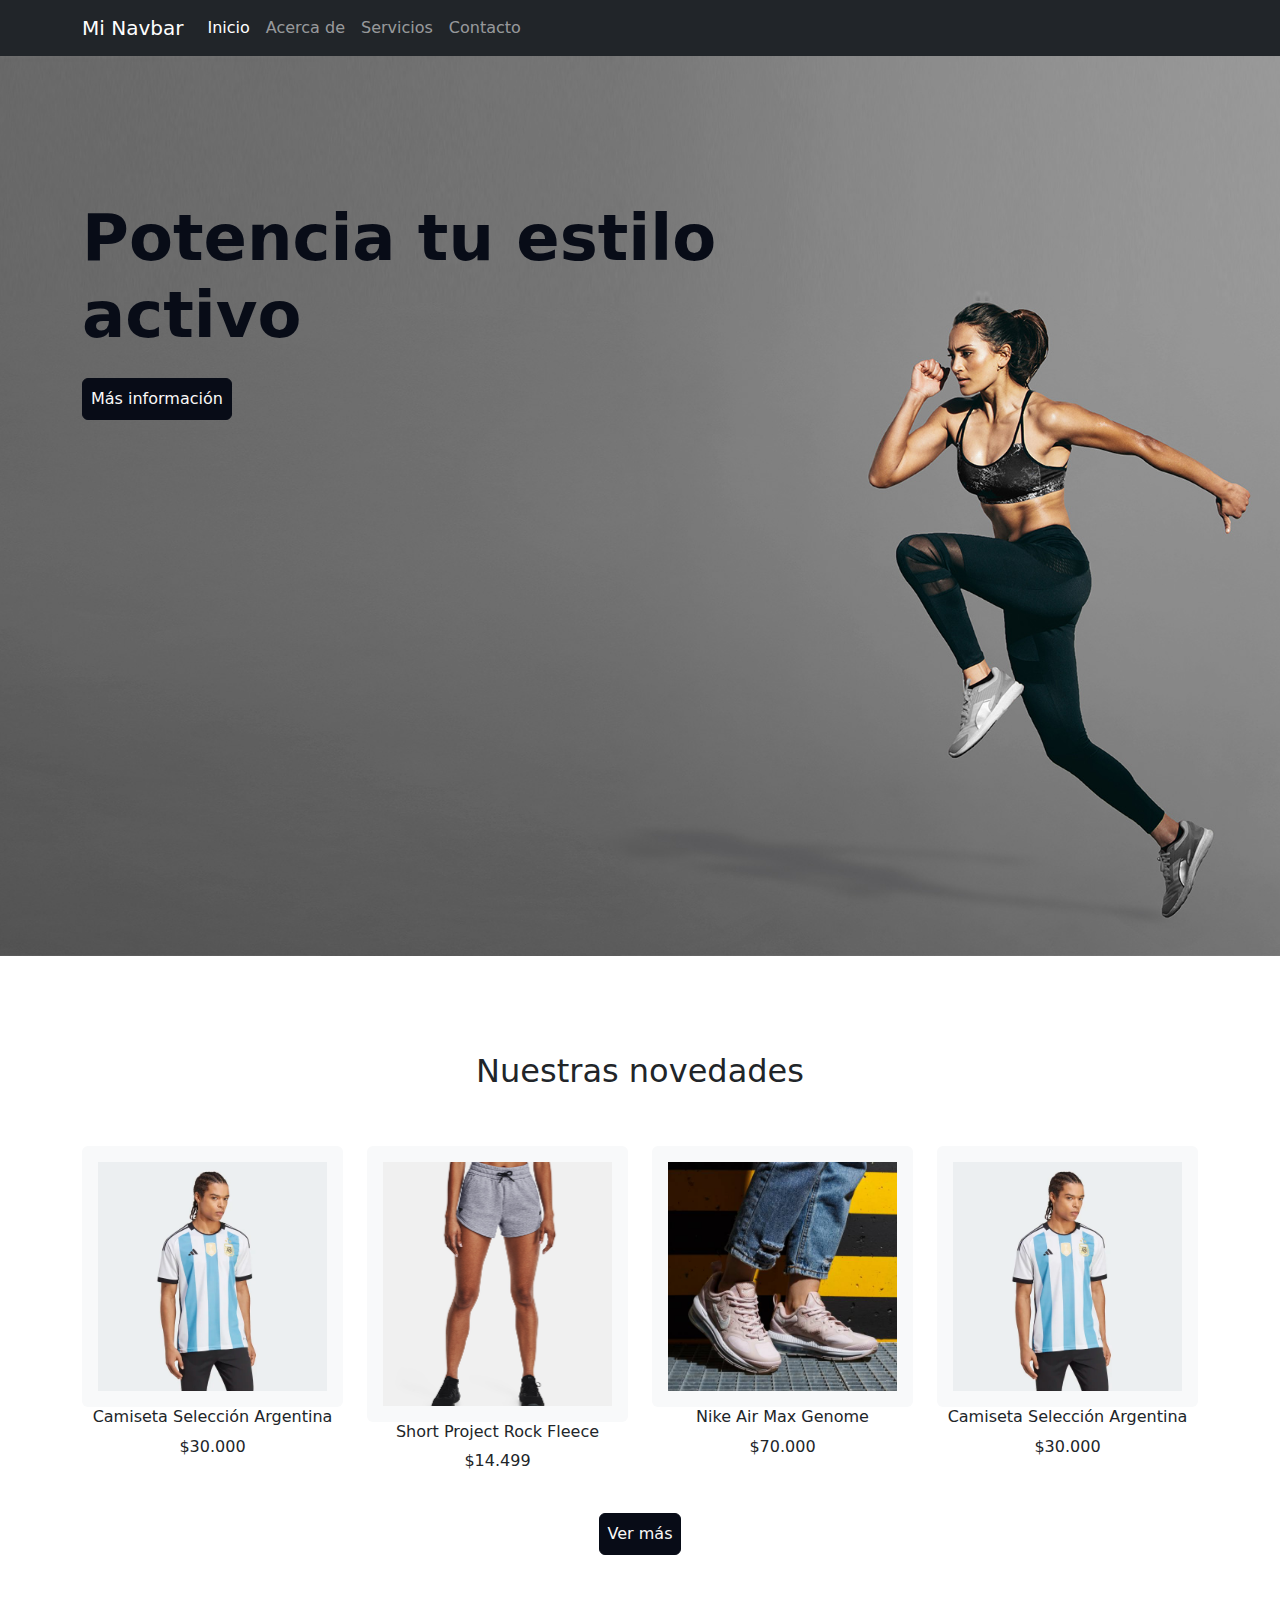
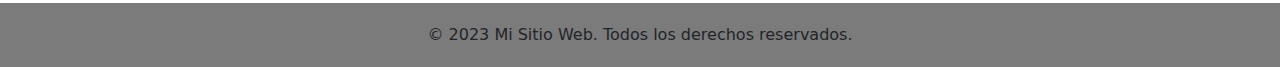
==== principal.html @ 374b5fac "agregue maquetado de pagina principal" ====
<!DOCTYPE html>
<html lang="es">
<head>
    <meta charset="UTF-8">
    <meta http-equiv="X-UA-Compatible" content="IE=edge">
    <meta name="viewport" content="width=device-width, initial-scale=1.0">
    <title>Document</title>
<!--Enlace css personalizado-->
    <link rel="stylesheet" href="css/principal.css">
<!-- Enlace a Bootstrap v5.3.0 CSS -->
    <link rel="stylesheet" href="https://cdn.jsdelivr.net/npm/bootstrap@5.3.0/dist/css/bootstrap.min.css">
   
</head>
<body>
    <!---Inicio nav-->
    <nav class="navbar navbar-expand-lg navbar-dark bg-dark">
        <div class="container">
          <a class="navbar-brand" href="#">Mi Navbar</a>
          <button class="navbar-toggler" type="button" data-bs-toggle="collapse" data-bs-target="#navbarNav"
            aria-controls="navbarNav" aria-expanded="false" aria-label="Toggle navigation">
            <span class="navbar-toggler-icon"></span>
          </button>
          <div class="collapse navbar-collapse" id="navbarNav">
            <ul class="navbar-nav">
              <li class="nav-item">
                <a class="nav-link active" aria-current="page" href="#">Inicio</a>
              </li>
              <li class="nav-item">
                <a class="nav-link" href="#">Acerca de</a>
              </li>
              <li class="nav-item">
                <a class="nav-link" href="#">Servicios</a>
              </li>
              <li class="nav-item">
                <a class="nav-link" href="#">Contacto</a>
              </li>
            </ul>
          </div>
        </div>
      </nav>
      <!---Fin nav-->

   <section class="main">
    <div class="container py-5">
        <div class="row py-4">
            <div class="col-lg-7 pt-5">
              <h1 class="pt-4">Potencia tu estilo activo</h1>
              <a class="btn btn-secondary p-2 mt-3" href="#" role="button">Más información</a>
             <!-- <div class="btn1 text-center p-2 mt-3">Más información</div>-->
            </div>
        </div>
    </div>
   </section>
   <section class="product">
    <div class="container py-5">
      <div class="row py-5">
        <div class="col-lg-5 m-auto text-center">
          <h2>Nuestras novedades</h2>
        </div>
      </div>
      <div class="row">
        <div class="col-lg-3 text-center mb-2">
          <div class="card border-0 bg-light">
            <div class="card-body">
              <img src="assets/images/arg.jpg"  class="img-fluid object-fit-cover h-100 w-100" alt="camiseta argentina">
            </div>
          </div>
          <h6>Camiseta Selección Argentina</h6>
          <p>$30.000</p>
        </div>
        <div class="col-lg-3 text-center mb-2">
          <div class="card border-0 bg-light">
            <div class="card-body">
              <img src="assets/images/img-short.jpeg"  class="img-fluid object-fit-cover h-100 w-100" alt="camiseta argentina">
            </div>
          </div>
          <h6>Short Project Rock Fleece</h6>
          <p>$14.499</p>
        </div>
        <div class="col-lg-3 text-center mb-2">
          <div class="card border-0 bg-light">
            <div class="card-body">
              <img src="assets/images/1619543791_f0a826f5a04eaf540582ed24f2cfe062.jpg"  class="img-fluid object-fit-cover h-100 w-100" alt="camiseta argentina">
            </div>
          </div>
          <h6>Nike Air Max Genome</h6>
          <p>$70.000</p>
        </div>
        <div class="col-lg-3 text-center mb-2">
          <div class="card border-0 bg-light">
            <div class="card-body">
              <img src="assets/images/arg.jpg"  class="img-fluid" alt="camiseta argentina">
            </div>
          </div>
          <h6>Camiseta Selección Argentina</h6>
          <p>$30.000</p>
        </div>
      </div>
      <div class="row">
       <div class="col-lg-6 text-center m-auto">
        <a class="btn btn-secondary p-2 mt-3" href="#" role="button">Ver más</a>
       </div>
      </div>
    </div>
   </section>
   <footer class="footer">
    <div class="container">
      <p>© 2023 Mi Sitio Web. Todos los derechos reservados.</p>
    </div>
  </footer>
</body>
<script defer src="https://cdn.jsdelivr.net/npm/bootstrap@5.3.0/dist/js/bootstrap.bundle.min.js"></script> 
<script defer src="main.js"></script>
</html>
---- css/principal.css ----
:root{
    --color-primario--: #FAF9F7;
    --color-secundario: #080C17 ;
    --color-accesorio-1:#F1F1EF ;
    --color-accesorio-2:#DADAD8 ;
}

body{
    font-family: Arial, sans-serif;
    margin: 0;
    padding: 0;
    box-sizing: border-box;
    background: var(--color-primario--);
}

/*nav*/

/*fin nav*/

/*main*/
.main {
    background: url(../assets/images/5635383-fitness-wallpapers.jpg)no-repeat;
    background-size: cover;
    height: 100vh;
    background-position: 50% 100% ;
    width: 100%;
}

.main h1{
    font-size: 4rem;
    font-weight: 700;
    color:var(--color-secundario);
}
.btn-secondary  {
    --bs-btn-color: #FAF9F7 !important; 
    --bs-btn-bg: #080C17 !important; 
    --bs-btn-border-color: #080C17 !important;
    --bs-btn-hover-color: #FAF9F7 !important;
    --bs-btn-hover-bg: #080C17 !important;
    --bs-btn-hover-border-color: #080C17 !important;
    --bs-btn-focus-shadow-rgb: 130,138,145;
    --bs-btn-active-color: #FAF9F7 !important;
    --bs-btn-active-bg: #080C17 !important;
    --bs-btn-active-border-color: #080C17 !important;
    --bs-btn-active-shadow: inset 0 3px 5px rgba(0, 0, 0, 0.125);
    --bs-btn-disabled-color: #FAF9F7 !important;
    --bs-btn-disabled-bg: #080C17 !important;
    --bs-btn-disabled-border-color: #080C17 !important;
}

@media screen and (max-width: 600px){
    .main {
        height: 100%;
        background-position: 80%;
    }
    .main h1 {
        font-size:2rem;
        margin-right: 9rem;
    }
}

h2 {
    color: var(--color-secundario) ;
    font-weight: 700;
}

.card:hover{
    box-shadow: -3px -2px 26px -6px rgba(0,0,0,0.75);
    -webkit-box-shadow: -3px -2px 26px -6px rgba(0,0,0,0.75);
    -moz-box-shadow: -3px -2px 26px -6px rgba(0,0,0,0.75);
    transition: 0.5s;
}

/*.btn1 {
    height: 45px;
    width: 35%;
    border: none;
    outline: none;
    background-color: var(--color-secundario);
    color: var(--color-primario--);
    font-weight: 700;
    border-radius: 60px;
    
}



/*fin main*/

/*footer*/
.footer {
	background-color: #7c7b7b;
	padding: 20px 0;
	text-align: center;
}

.footer p {
	margin-bottom: 0;
}
/*fin footer*/
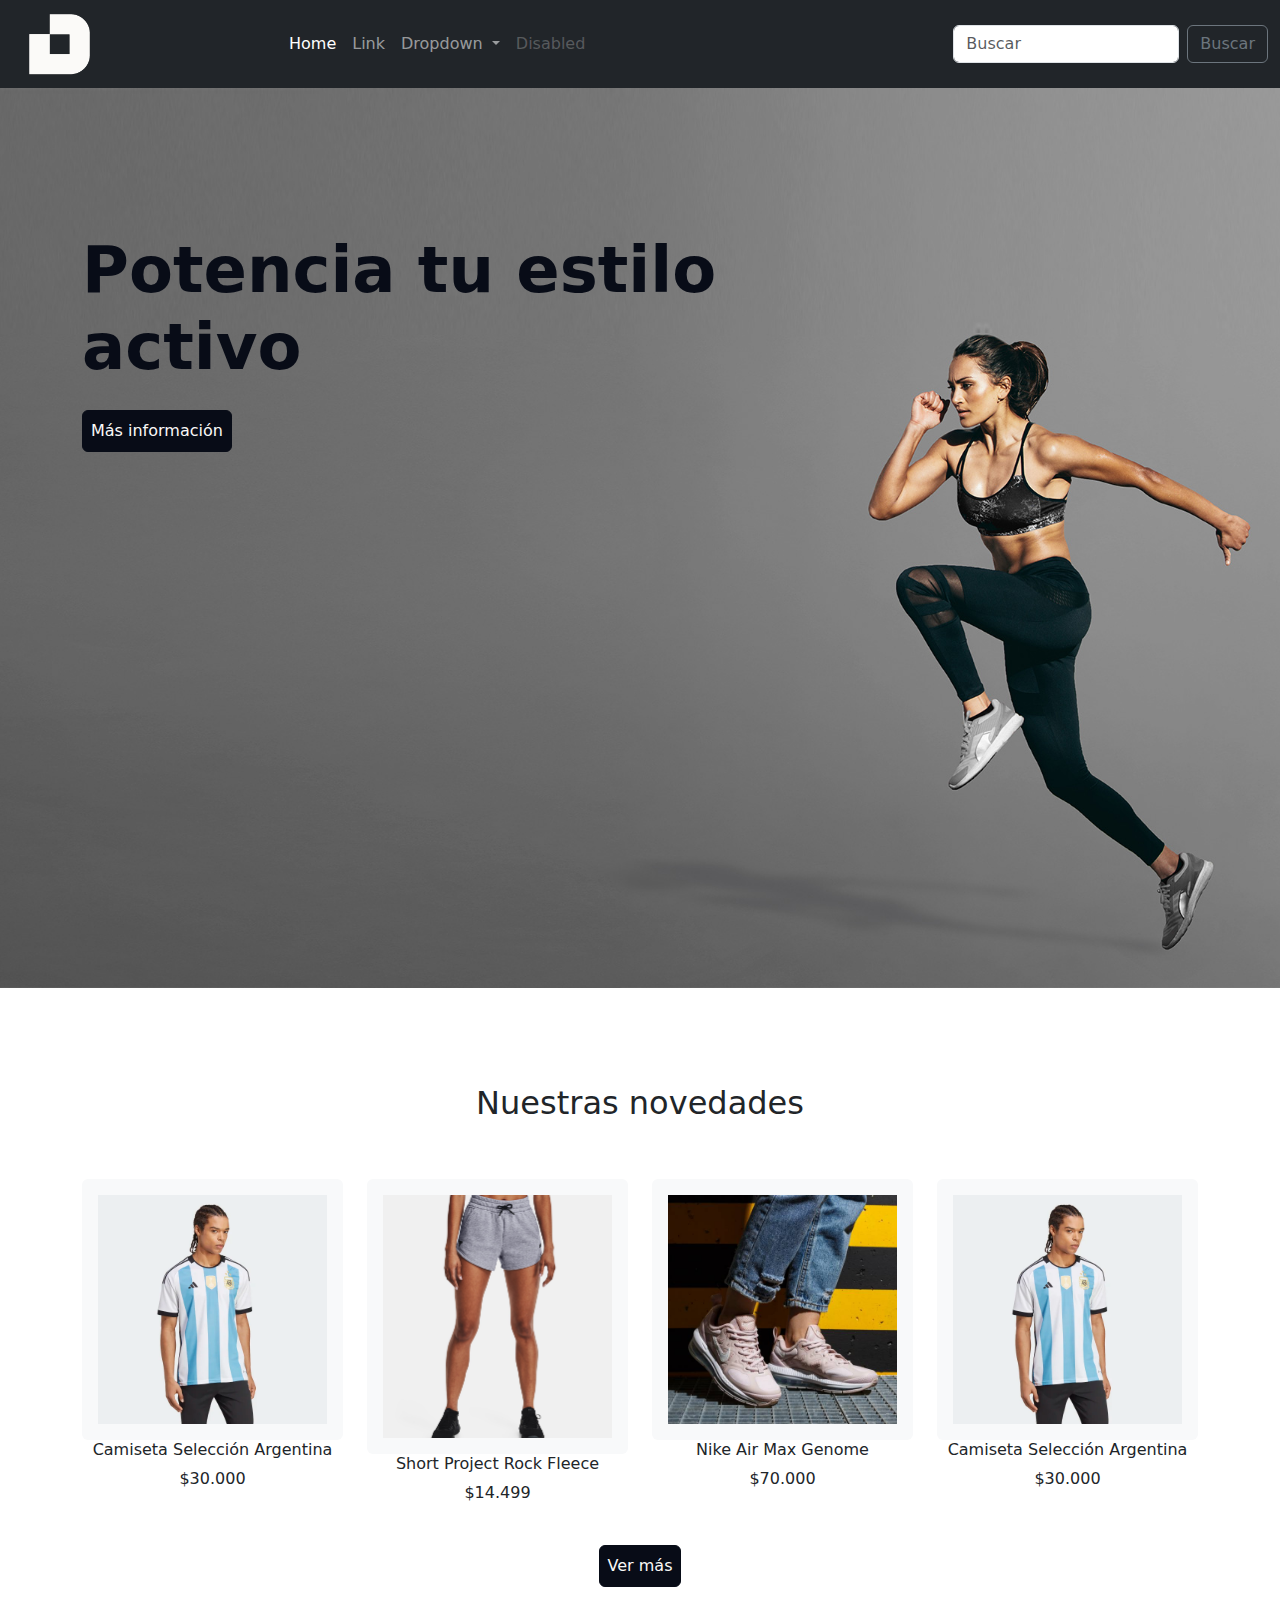
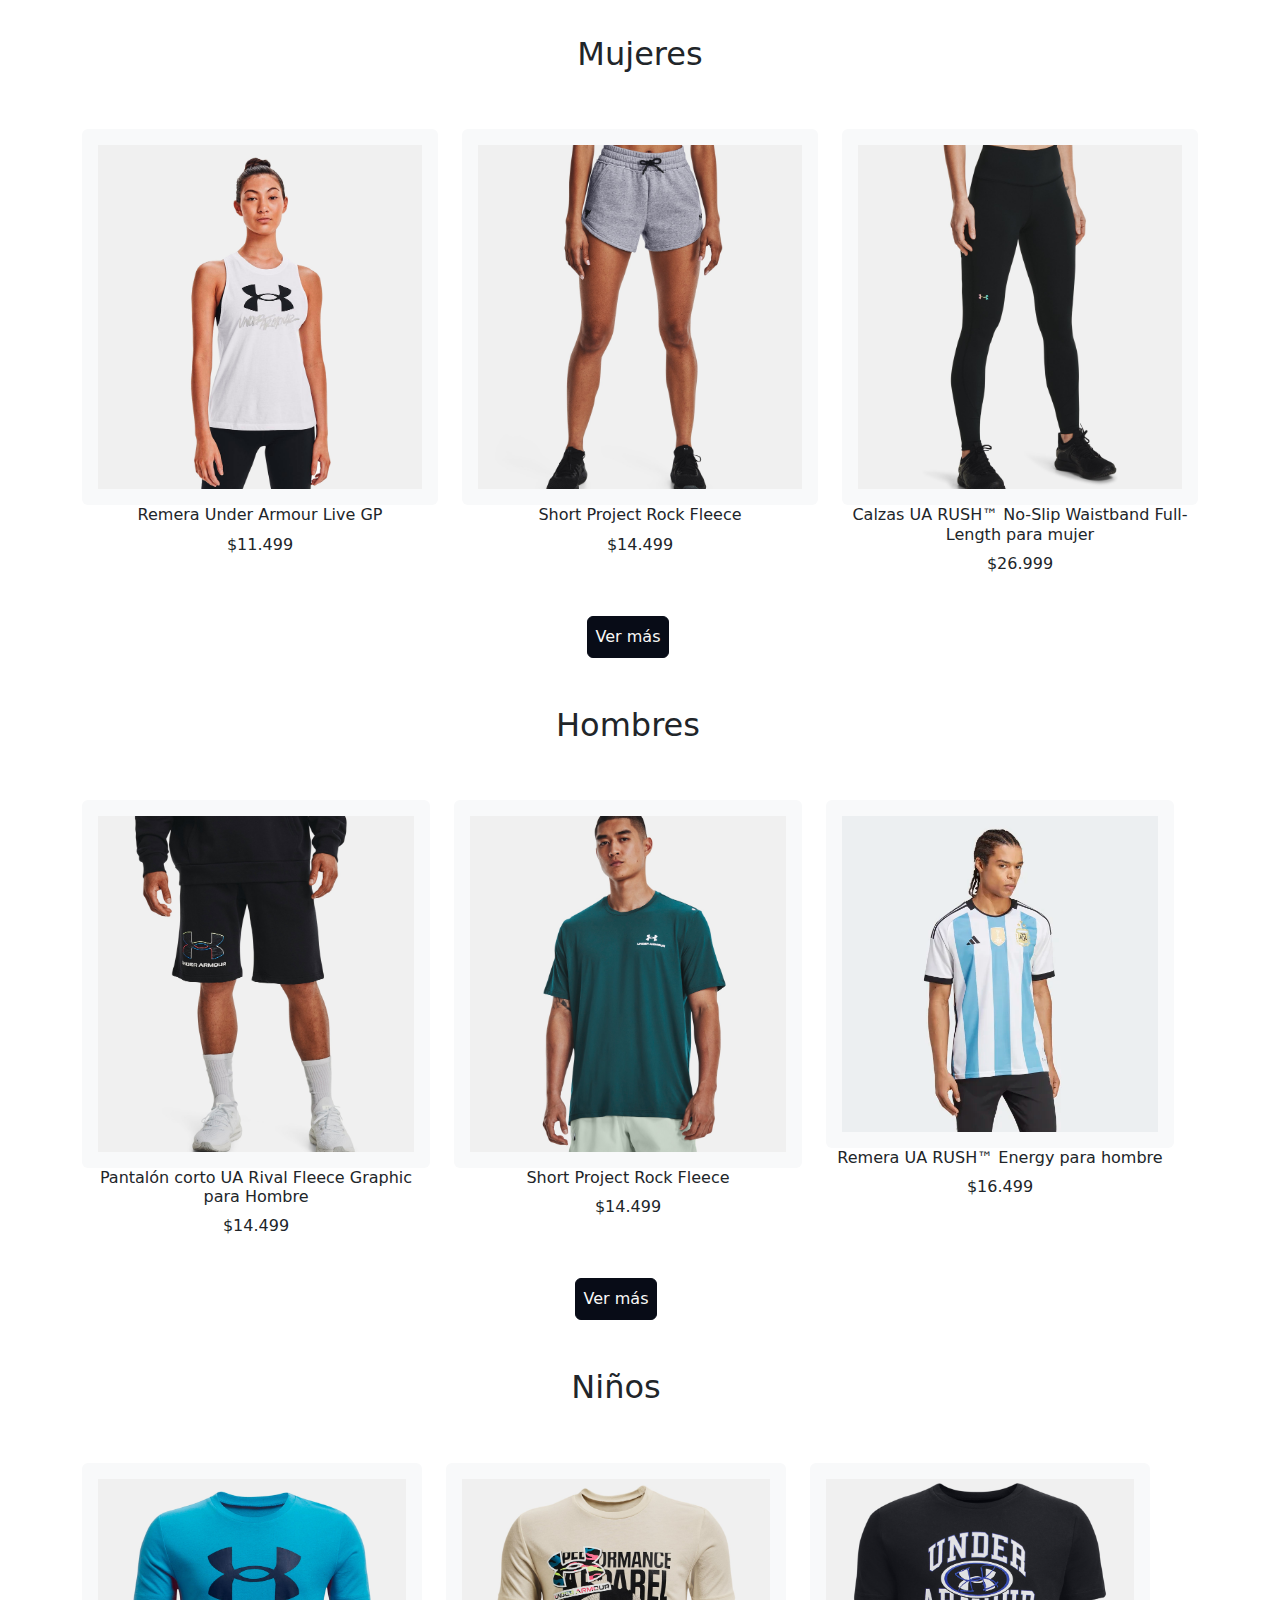
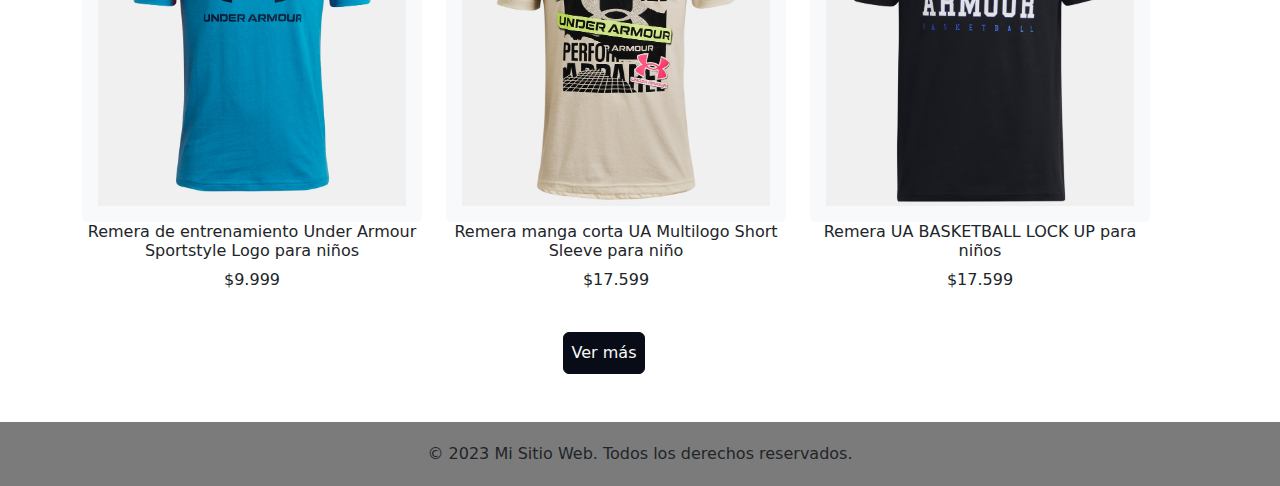
==== commit 17794722: "se edito el maquetado cambiandose el nav y agregando 3 categorias" ====
--- a/principal.html
+++ b/principal.html
@@ -14,30 +14,41 @@
 <body>
     <!---Inicio nav-->
     <nav class="navbar navbar-expand-lg navbar-dark bg-dark">
-        <div class="container">
-          <a class="navbar-brand" href="#">Mi Navbar</a>
-          <button class="navbar-toggler" type="button" data-bs-toggle="collapse" data-bs-target="#navbarNav"
-            aria-controls="navbarNav" aria-expanded="false" aria-label="Toggle navigation">
-            <span class="navbar-toggler-icon"></span>
-          </button>
-          <div class="collapse navbar-collapse" id="navbarNav">
-            <ul class="navbar-nav">
-              <li class="nav-item">
-                <a class="nav-link active" aria-current="page" href="#">Inicio</a>
-              </li>
-              <li class="nav-item">
-                <a class="nav-link" href="#">Acerca de</a>
-              </li>
-              <li class="nav-item">
-                <a class="nav-link" href="#">Servicios</a>
-              </li>
-              <li class="nav-item">
-                <a class="nav-link" href="#">Contacto</a>
-              </li>
-            </ul>
-          </div>
-        </div>
-      </nav>
+      <div class="container-fluid">
+        <a class="navbar-brand" href="#"><img class=" ms-3 w-25" src="assets/images/logo.png" alt="logo de la empresa"></a>
+        <button class="navbar-toggler" type="button" data-bs-toggle="collapse" data-bs-target="#navbarSupportedContent" aria-controls="navbarSupportedContent" aria-expanded="false" aria-label="Toggle navigation">
+          <span class="navbar-toggler-icon"></span>
+        </button>
+        <div class="collapse navbar-collapse" id="navbarSupportedContent">
+          <ul class="navbar-nav me-auto mb-2 mb-lg-0">
+            <li class="nav-item">
+              <a class="nav-link active" aria-current="page" href="#">Home</a>
+            </li>
+            <li class="nav-item">
+              <a class="nav-link" href="#">Link</a>
+            </li>
+            <li class="nav-item dropdown">
+              <a class="nav-link dropdown-toggle" href="#" role="button" data-bs-toggle="dropdown" aria-expanded="false">
+                Dropdown
+              </a>
+              <ul class="dropdown-menu">
+                <li><a class="dropdown-item" href="#">Action</a></li>
+                <li><a class="dropdown-item" href="#">Another action</a></li>
+                <li><hr class="dropdown-divider"></li>
+                <li><a class="dropdown-item" href="#">Something else here</a></li>
+              </ul>
+            </li>
+            <li class="nav-item">
+              <a class="nav-link disabled">Disabled</a>
+            </li>
+          </ul>
+          <form class="d-flex" role="search">
+            <input class="form-control me-2" type="search" placeholder="Buscar" aria-label="Search">
+            <button class="btn btn-outline-secondary" type="submit">Buscar</button>
+          </form>
+        </div>
+      </div>
+    </nav>
       <!---Fin nav-->
 
    <section class="main">
@@ -96,6 +107,120 @@
           <p>$30.000</p>
         </div>
       </div>
+      <div class="row">
+       <div class="col-lg-6 text-center m-auto">
+        <a class="btn btn-secondary p-2 mt-3" href="#" role="button">Ver más</a>
+       </div>
+      </div>
+      <div class="row py-5">
+        <div class="col-lg-5 m-auto text-center">
+          <h2>Mujeres</h2>
+        </div>
+      </div>
+      <div class="row">
+        <div class="col-lg-4 text-center mb-2">
+          <div class="card border-0 bg-light">
+            <div class="card-body">
+              <img src="assets/images/195252511982-1.jpeg"  class="img-fluid object-fit-cover h-100 w-100" alt="camiseta argentina">
+            </div>
+          </div>
+          <h6>Remera Under Armour Live GP</h6>
+          <p>$11.499</p>
+        </div>
+        <div class="col-lg-4 text-center mb-2">
+          <div class="card border-0 bg-light">
+            <div class="card-body">
+              <img src="assets/images/img-short.jpeg"  class="img-fluid object-fit-cover h-100 w-100" alt="camiseta argentina">
+            </div>
+          </div>
+          <h6>Short Project Rock Fleece</h6>
+          <p>$14.499</p>
+        </div>
+        <div class="col-lg-4 text-center mb-2">
+          <div class="card border-0 bg-light">
+            <div class="card-body">
+              <img src="assets/images/calza.jpeg"  class="img-fluid object-fit-cover h-100 w-100" alt="camiseta argentina">
+            </div>
+          </div>
+          <h6>Calzas UA RUSH™ No-Slip Waistband Full-Length para mujer</h6>
+          <p>$26.999</p>
+        </div>
+      <div class="row">
+       <div class="col-lg-6 text-center m-auto">
+        <a class="btn btn-secondary p-2 mt-3" href="#" role="button">Ver más</a>
+       </div>
+      </div>
+      <div class="row py-5">
+        <div class="col-lg-5 m-auto text-center">
+          <h2>Hombres</h2>
+        </div>
+      </div>
+      <div class="row">
+        <div class="col-lg-4 text-center mb-2">
+          <div class="card border-0 bg-light">
+            <div class="card-body">
+              <img src="assets/images/shotm1.jpeg"  class="img-fluid object-fit-cover h-100 w-100" alt="camiseta argentina">
+            </div>
+          </div>
+          <h6>Pantalón corto UA Rival Fleece Graphic para Hombre</h6>
+          <p>$14.499</p>
+        </div>
+        <div class="col-lg-4 text-center mb-2">
+          <div class="card border-0 bg-light">
+            <div class="card-body">
+              <img src="assets/images/rem.jpeg"  class="img-fluid object-fit-cover h-100 w-100" alt="camiseta argentina">
+            </div>
+          </div>
+          <h6>Short Project Rock Fleece</h6>
+          <p>$14.499</p>
+        </div>
+        <div class="col-lg-4 text-center mb-2">
+          <div class="card border-0 bg-light">
+            <div class="card-body">
+              <img src="assets/images/arg.jpg"  class="img-fluid object-fit-cover h-100 w-100" alt="camiseta argentina">
+            </div>
+          </div>
+          <h6>Remera UA RUSH™ Energy para hombre</h6>
+          <p>$16.499</p>
+        </div>
+      <div class="row">
+       <div class="col-lg-6 text-center m-auto">
+        <a class="btn btn-secondary p-2 mt-3" href="#" role="button">Ver más</a>
+       </div>
+      </div>
+      <div class="row py-5">
+        <div class="col-lg-5 m-auto text-center">
+          <h2>Niños</h2>
+        </div>
+      </div>
+      <div class="row">
+        <div class="col-lg-4 text-center mb-2">
+          <div class="card border-0 bg-light">
+            <div class="card-body">
+              <img src="assets/images/remchi.jpeg"  class="img-fluid object-fit-cover h-100 w-100" alt="camiseta argentina">
+            </div>
+          </div>
+          <h6>Remera de entrenamiento Under Armour Sportstyle Logo para niños</h6>
+          <p>$9.999</p>
+        </div>
+        <div class="col-lg-4 text-center mb-2">
+          <div class="card border-0 bg-light">
+            <div class="card-body">
+              <img src="assets/images/remchil2.jpeg"  class="img-fluid object-fit-cover h-100 w-100" alt="camiseta argentina">
+            </div>
+          </div>
+          <h6>Remera manga corta UA Multilogo Short Sleeve para niño</h6>
+          <p>$17.599</p>
+        </div>
+        <div class="col-lg-4 text-center mb-2">
+          <div class="card border-0 bg-light">
+            <div class="card-body">
+              <img src="assets/images/remchil3.jpeg"  class="img-fluid object-fit-cover h-100 w-100" alt="camiseta argentina">
+            </div>
+          </div>
+          <h6>Remera UA BASKETBALL LOCK UP para niños</h6>
+          <p>$17.599</p>
+        </div>
       <div class="row">
        <div class="col-lg-6 text-center m-auto">
         <a class="btn btn-secondary p-2 mt-3" href="#" role="button">Ver más</a>
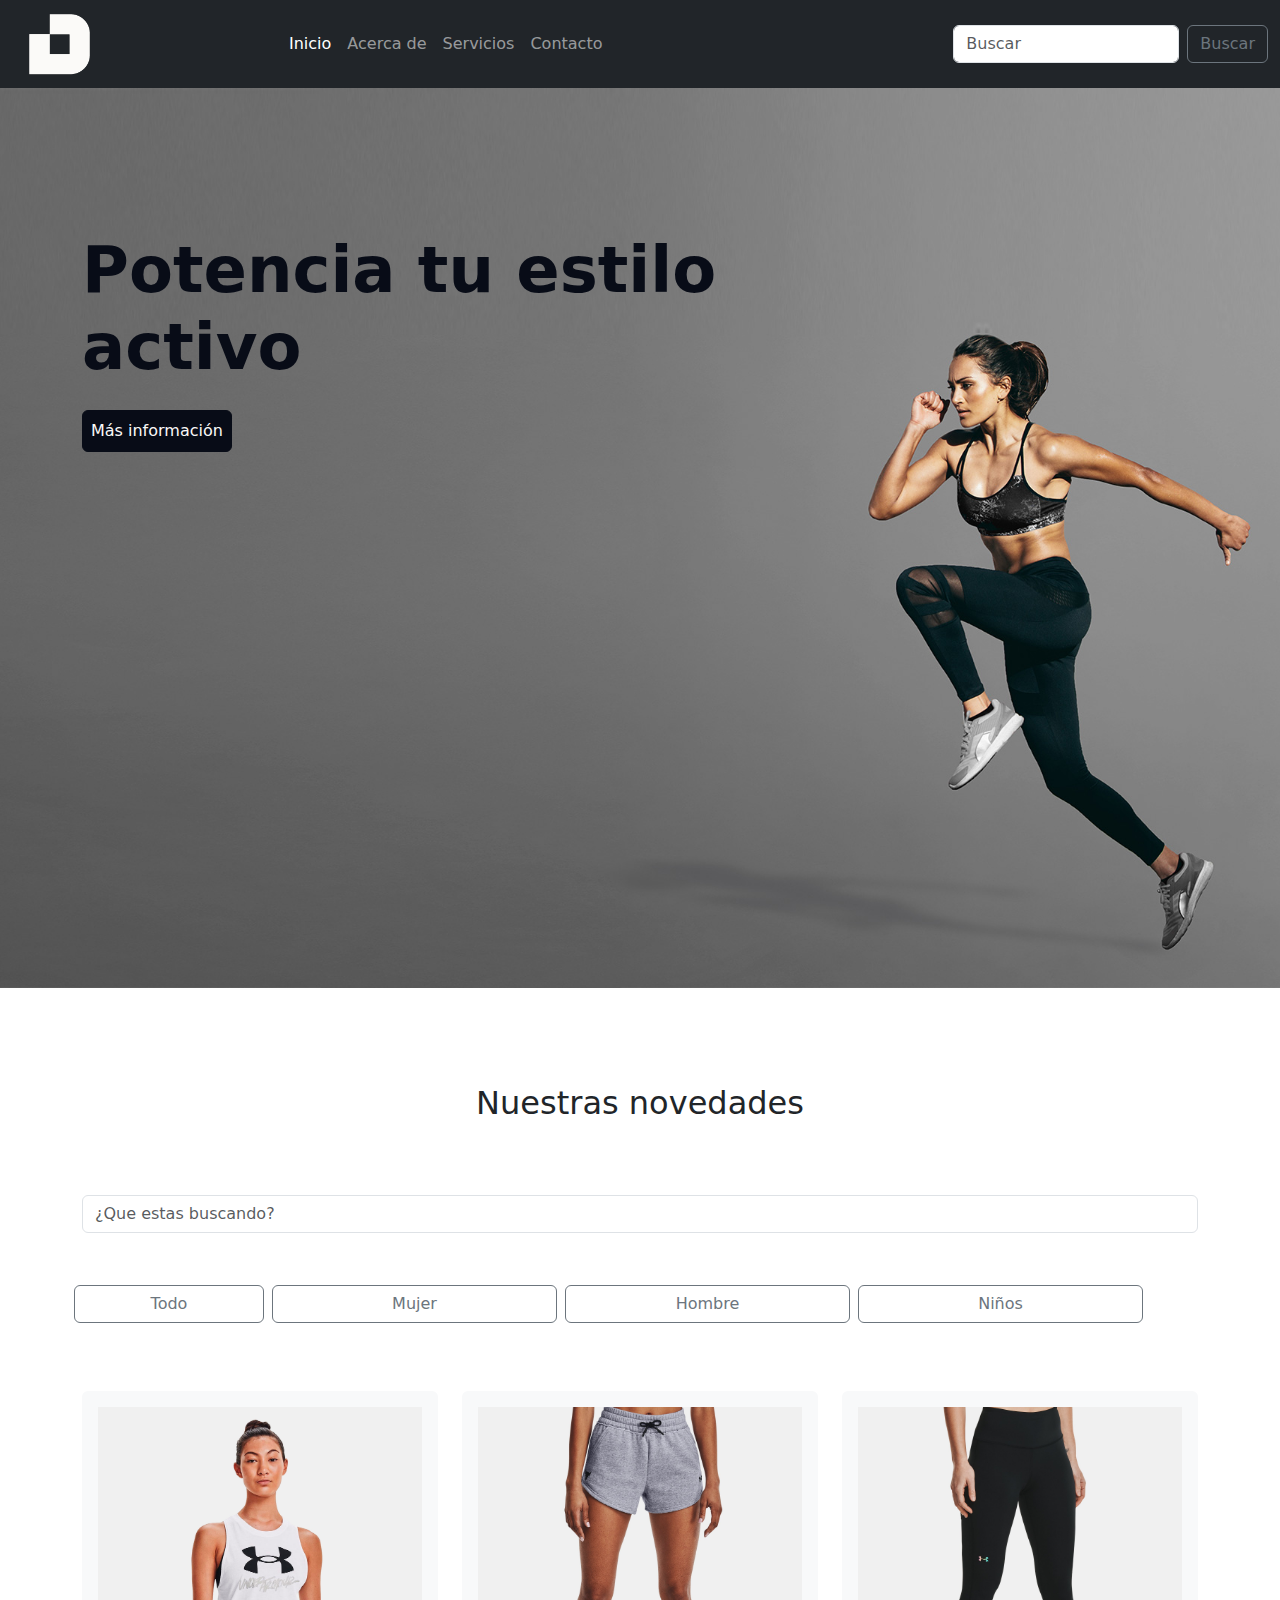
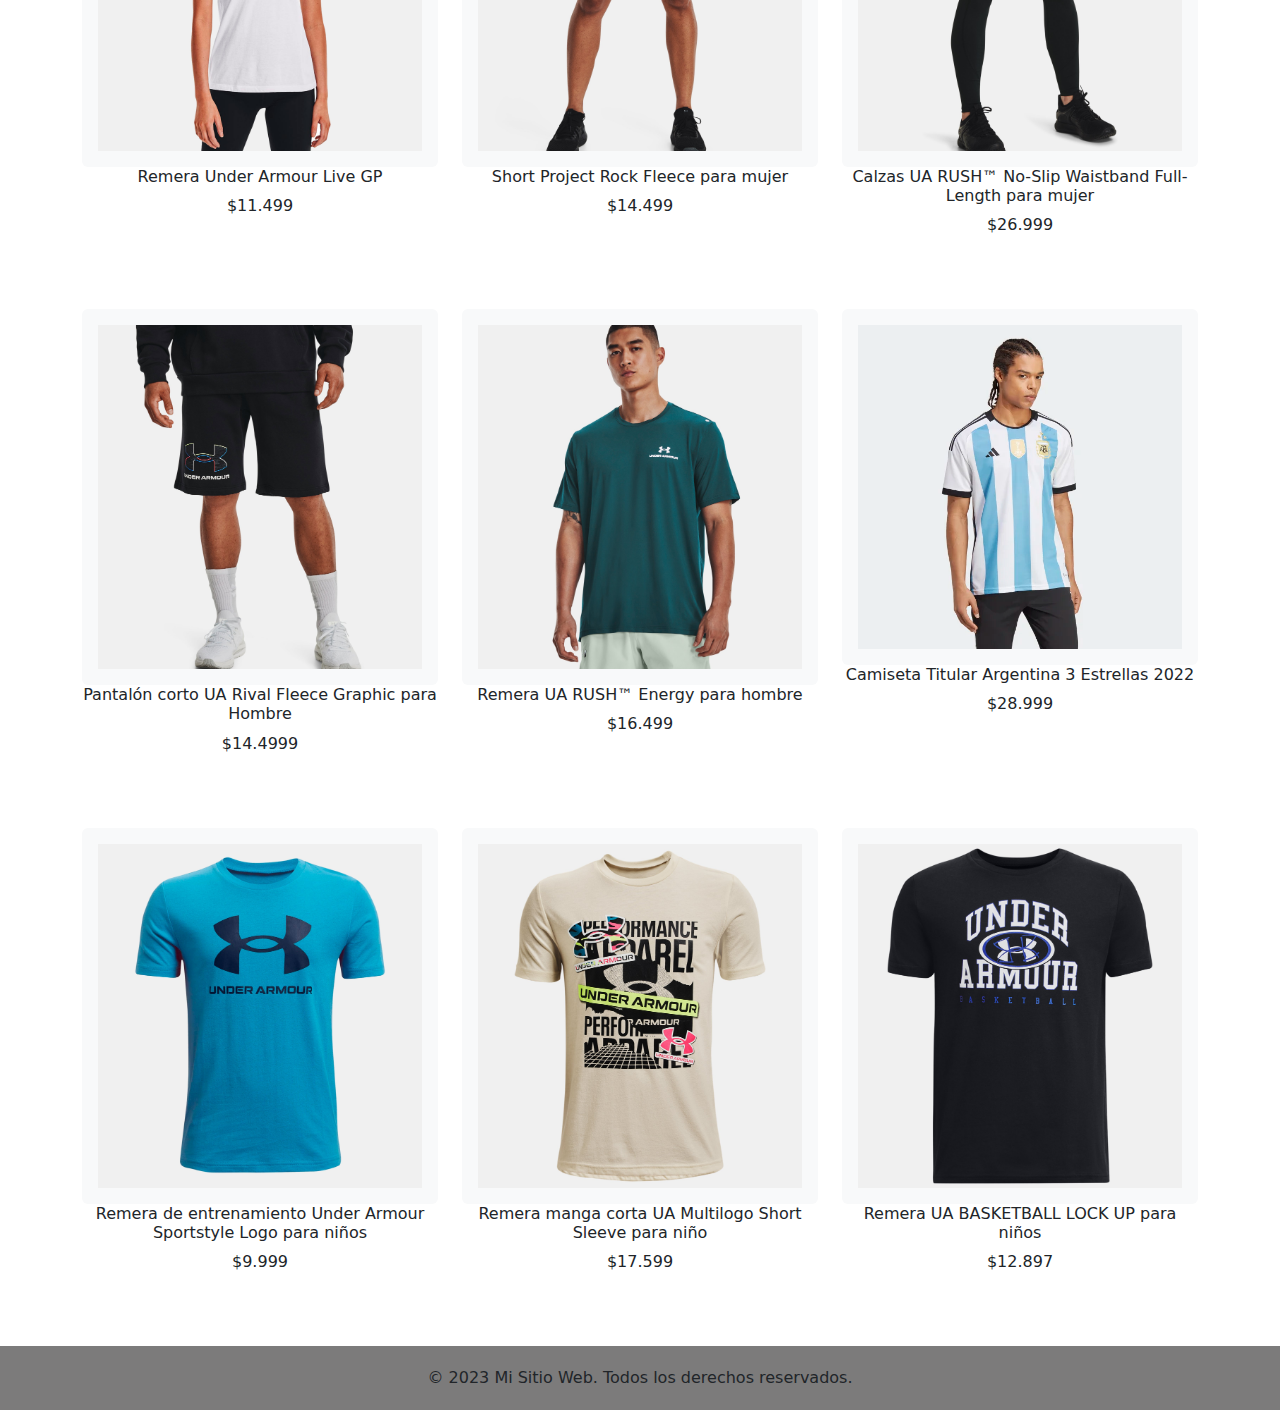
==== commit afc59fd1: "se agrega botones de categoria y se crea las tarjetas con js" ====
--- a/principal.html
+++ b/principal.html
@@ -22,24 +22,16 @@
         <div class="collapse navbar-collapse" id="navbarSupportedContent">
           <ul class="navbar-nav me-auto mb-2 mb-lg-0">
             <li class="nav-item">
-              <a class="nav-link active" aria-current="page" href="#">Home</a>
+              <a class="nav-link active" aria-current="page" href="#">Inicio</a>
             </li>
             <li class="nav-item">
-              <a class="nav-link" href="#">Link</a>
-            </li>
-            <li class="nav-item dropdown">
-              <a class="nav-link dropdown-toggle" href="#" role="button" data-bs-toggle="dropdown" aria-expanded="false">
-                Dropdown
-              </a>
-              <ul class="dropdown-menu">
-                <li><a class="dropdown-item" href="#">Action</a></li>
-                <li><a class="dropdown-item" href="#">Another action</a></li>
-                <li><hr class="dropdown-divider"></li>
-                <li><a class="dropdown-item" href="#">Something else here</a></li>
-              </ul>
+              <a class="nav-link" href="#"> Acerca de </a>
             </li>
             <li class="nav-item">
-              <a class="nav-link disabled">Disabled</a>
+              <a class="nav-link" href="#"> Servicios </a>
+            </li>
+            <li class="nav-item">
+              <a class="nav-link" href="#"> Contacto </a>
             </li>
           </ul>
           <form class="d-flex" role="search">
@@ -69,162 +61,15 @@
           <h2>Nuestras novedades</h2>
         </div>
       </div>
-      <div class="row">
-        <div class="col-lg-3 text-center mb-2">
-          <div class="card border-0 bg-light">
-            <div class="card-body">
-              <img src="assets/images/arg.jpg"  class="img-fluid object-fit-cover h-100 w-100" alt="camiseta argentina">
-            </div>
-          </div>
-          <h6>Camiseta Selección Argentina</h6>
-          <p>$30.000</p>
-        </div>
-        <div class="col-lg-3 text-center mb-2">
-          <div class="card border-0 bg-light">
-            <div class="card-body">
-              <img src="assets/images/img-short.jpeg"  class="img-fluid object-fit-cover h-100 w-100" alt="camiseta argentina">
-            </div>
-          </div>
-          <h6>Short Project Rock Fleece</h6>
-          <p>$14.499</p>
-        </div>
-        <div class="col-lg-3 text-center mb-2">
-          <div class="card border-0 bg-light">
-            <div class="card-body">
-              <img src="assets/images/1619543791_f0a826f5a04eaf540582ed24f2cfe062.jpg"  class="img-fluid object-fit-cover h-100 w-100" alt="camiseta argentina">
-            </div>
-          </div>
-          <h6>Nike Air Max Genome</h6>
-          <p>$70.000</p>
-        </div>
-        <div class="col-lg-3 text-center mb-2">
-          <div class="card border-0 bg-light">
-            <div class="card-body">
-              <img src="assets/images/arg.jpg"  class="img-fluid" alt="camiseta argentina">
-            </div>
-          </div>
-          <h6>Camiseta Selección Argentina</h6>
-          <p>$30.000</p>
-        </div>
+      <input type="search" class="form-control mt-3 mx-auto" id="myinput" placeholder="¿Que estas buscando?">
+      <div class="row mt-5 mb-3">
+        <button class="btn btn-outline-secondary col-lg-2 m-1" onclick="filterProduct()">Todo</button>
+        <button class="btn btn-outline-secondary col-lg-3 m-1" onclick="filterProduct(`women`)">Mujer</button>
+        <button class="btn btn-outline-secondary col-lg-3 m-1" onclick="filterProduct(`men`)">Hombre</button>
+        <button class=" btn btn-outline-secondary col-lg-3 m-1" onclick="filterProduct(`child`)">Niños</button>
       </div>
-      <div class="row">
-       <div class="col-lg-6 text-center m-auto">
-        <a class="btn btn-secondary p-2 mt-3" href="#" role="button">Ver más</a>
-       </div>
-      </div>
-      <div class="row py-5">
-        <div class="col-lg-5 m-auto text-center">
-          <h2>Mujeres</h2>
-        </div>
-      </div>
-      <div class="row">
-        <div class="col-lg-4 text-center mb-2">
-          <div class="card border-0 bg-light">
-            <div class="card-body">
-              <img src="assets/images/195252511982-1.jpeg"  class="img-fluid object-fit-cover h-100 w-100" alt="camiseta argentina">
-            </div>
-          </div>
-          <h6>Remera Under Armour Live GP</h6>
-          <p>$11.499</p>
-        </div>
-        <div class="col-lg-4 text-center mb-2">
-          <div class="card border-0 bg-light">
-            <div class="card-body">
-              <img src="assets/images/img-short.jpeg"  class="img-fluid object-fit-cover h-100 w-100" alt="camiseta argentina">
-            </div>
-          </div>
-          <h6>Short Project Rock Fleece</h6>
-          <p>$14.499</p>
-        </div>
-        <div class="col-lg-4 text-center mb-2">
-          <div class="card border-0 bg-light">
-            <div class="card-body">
-              <img src="assets/images/calza.jpeg"  class="img-fluid object-fit-cover h-100 w-100" alt="camiseta argentina">
-            </div>
-          </div>
-          <h6>Calzas UA RUSH™ No-Slip Waistband Full-Length para mujer</h6>
-          <p>$26.999</p>
-        </div>
-      <div class="row">
-       <div class="col-lg-6 text-center m-auto">
-        <a class="btn btn-secondary p-2 mt-3" href="#" role="button">Ver más</a>
-       </div>
-      </div>
-      <div class="row py-5">
-        <div class="col-lg-5 m-auto text-center">
-          <h2>Hombres</h2>
-        </div>
-      </div>
-      <div class="row">
-        <div class="col-lg-4 text-center mb-2">
-          <div class="card border-0 bg-light">
-            <div class="card-body">
-              <img src="assets/images/shotm1.jpeg"  class="img-fluid object-fit-cover h-100 w-100" alt="camiseta argentina">
-            </div>
-          </div>
-          <h6>Pantalón corto UA Rival Fleece Graphic para Hombre</h6>
-          <p>$14.499</p>
-        </div>
-        <div class="col-lg-4 text-center mb-2">
-          <div class="card border-0 bg-light">
-            <div class="card-body">
-              <img src="assets/images/rem.jpeg"  class="img-fluid object-fit-cover h-100 w-100" alt="camiseta argentina">
-            </div>
-          </div>
-          <h6>Short Project Rock Fleece</h6>
-          <p>$14.499</p>
-        </div>
-        <div class="col-lg-4 text-center mb-2">
-          <div class="card border-0 bg-light">
-            <div class="card-body">
-              <img src="assets/images/arg.jpg"  class="img-fluid object-fit-cover h-100 w-100" alt="camiseta argentina">
-            </div>
-          </div>
-          <h6>Remera UA RUSH™ Energy para hombre</h6>
-          <p>$16.499</p>
-        </div>
-      <div class="row">
-       <div class="col-lg-6 text-center m-auto">
-        <a class="btn btn-secondary p-2 mt-3" href="#" role="button">Ver más</a>
-       </div>
-      </div>
-      <div class="row py-5">
-        <div class="col-lg-5 m-auto text-center">
-          <h2>Niños</h2>
-        </div>
-      </div>
-      <div class="row">
-        <div class="col-lg-4 text-center mb-2">
-          <div class="card border-0 bg-light">
-            <div class="card-body">
-              <img src="assets/images/remchi.jpeg"  class="img-fluid object-fit-cover h-100 w-100" alt="camiseta argentina">
-            </div>
-          </div>
-          <h6>Remera de entrenamiento Under Armour Sportstyle Logo para niños</h6>
-          <p>$9.999</p>
-        </div>
-        <div class="col-lg-4 text-center mb-2">
-          <div class="card border-0 bg-light">
-            <div class="card-body">
-              <img src="assets/images/remchil2.jpeg"  class="img-fluid object-fit-cover h-100 w-100" alt="camiseta argentina">
-            </div>
-          </div>
-          <h6>Remera manga corta UA Multilogo Short Sleeve para niño</h6>
-          <p>$17.599</p>
-        </div>
-        <div class="col-lg-4 text-center mb-2">
-          <div class="card border-0 bg-light">
-            <div class="card-body">
-              <img src="assets/images/remchil3.jpeg"  class="img-fluid object-fit-cover h-100 w-100" alt="camiseta argentina">
-            </div>
-          </div>
-          <h6>Remera UA BASKETBALL LOCK UP para niños</h6>
-          <p>$17.599</p>
-        </div>
-      <div class="row">
-       <div class="col-lg-6 text-center m-auto">
-        <a class="btn btn-secondary p-2 mt-3" href="#" role="button">Ver más</a>
-       </div>
+      <h3 class="text-danger mt-5 text-center" id="para">No se ha encontrado lo que estas buscando</h3>
+      <div class="row" id="card">
       </div>
     </div>
    </section>
@@ -235,5 +80,6 @@
   </footer>
 </body>
 <script defer src="https://cdn.jsdelivr.net/npm/bootstrap@5.3.0/dist/js/bootstrap.bundle.min.js"></script> 
+<script defer src="script/product.js"></script>
 <script defer src="main.js"></script>
 </html>--- a/css/principal.css
+++ b/css/principal.css
@@ -71,6 +71,17 @@
     transition: 0.5s;
 }
 
+#myinpunt{
+    width: 30%;
+}
+
+h3 {
+    display: none;
+}
+
+.hide {
+    display: none;
+}
 /*.btn1 {
     height: 45px;
     width: 35%;
